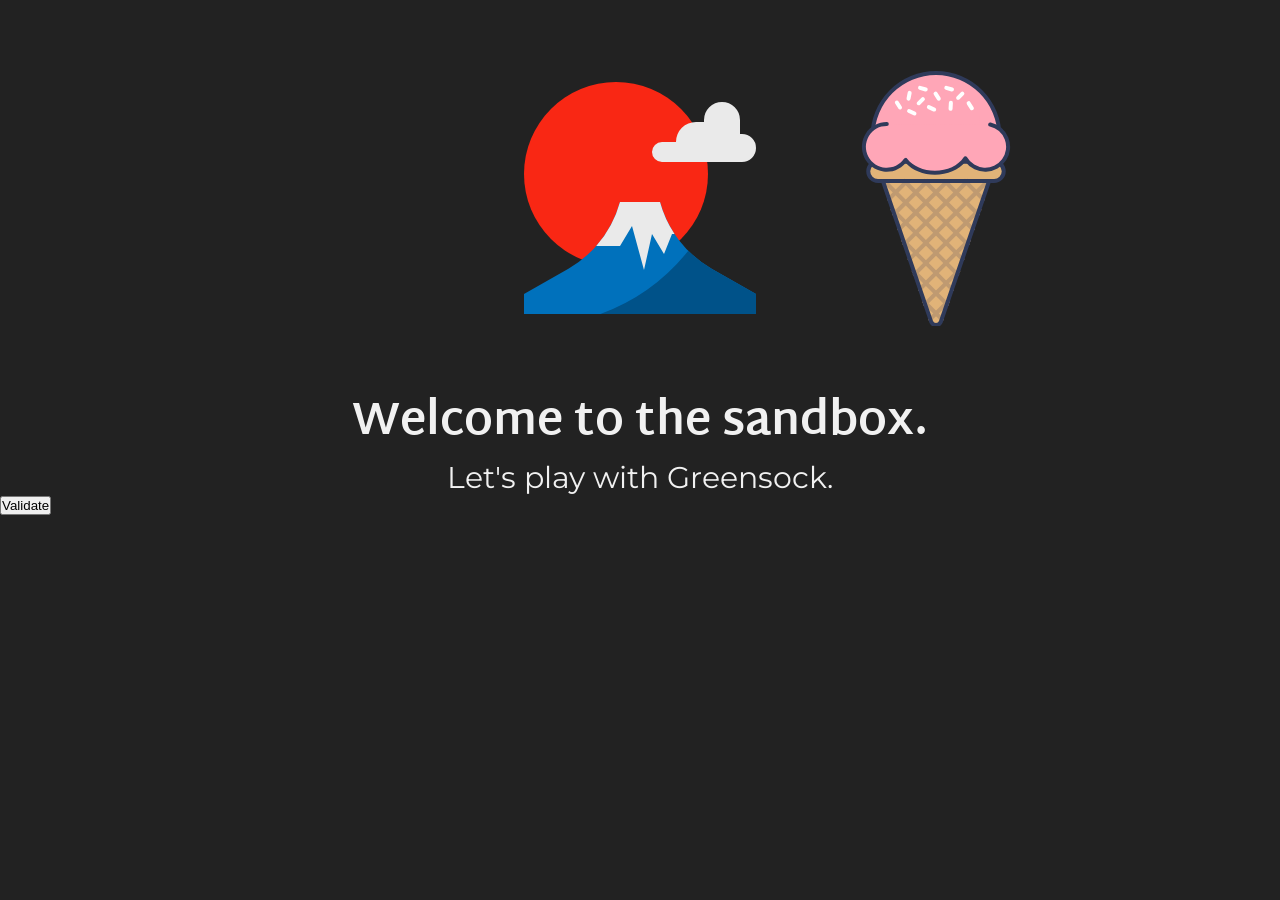
==== 1. The basics of GSAP/index.html @ 4edf111b "Initial commit" ====
<!DOCTYPE html>
<html lang="fr">
  <head>
    <meta charset="UTF-8" />
    <meta http-equiv="X-UA-Compatible" content="IE=edge" />
    <meta name="viewport" content="width=device-width, initial-scale=1.0" />
    <title>Sandbox GSAP</title>
    <link rel="preconnect" href="https://fonts.gstatic.com" />
    <link
      href="https://fonts.googleapis.com/css2?family=Martel+Sans:wght@600;700;800;900&family=Montserrat:ital,wght@0,100;0,300;0,400;1,200&display=swap"
      rel="stylesheet"
    />
    <link rel="stylesheet" href="style.css" />
  </head>
  <body>

    <div class="container-images">
      <img class="img1" src="./ressources/cat.svg" alt="chat" />
      <img class="img2" src="./ressources/fuji.svg" alt="mount fuji" />
      <img class="img3" src="./ressources/ice-cream.svg" alt="ice cream" />
    </div>

    <h1 class="title">Welcome to the sandbox.</h1>
    <p class="txt">Let's play with Greensock.</p>

    <!-- Stagger -->

 <!-- <div class="container-btns">
    <button class="btn">CONFIRM</button>
    <button class="btn">CONFIRM</button>
    <button class="btn">CONFIRM</button>
    <button class="btn">CONFIRM</button>
    <button class="btn">CONFIRM</button>
    <button class="btn">CONFIRM</button>
    </div>  -->

    <button class="btn">Validate</button>


    <script src="https://cdnjs.cloudflare.com/ajax/libs/gsap/3.6.1/gsap.min.js"></script>
    <script src="app.js"></script>
  </body>
</html>
---- 1. The basics of GSAP/style.css ----
*,
::before,
::after {
  box-sizing: border-box;
  margin: 0;
  padding: 0;
}

body {
  background: #222;
  overflow: hidden;
}

.container-images {
  display: flex;
  justify-content: center;
  width: 100%;
  margin-top: 50px;
}

img {
  width: 20%;
  height: auto;
  flex-shrink: 1;
  margin: 20px;
}

.img1 {
  visibility: hidden;
}

/* .img1, .img2, .img3 {
    opacity: 0;
}  */

h1,
p {
  text-align: center;
  color: #f1f1f1;
  line-height: 1.2;
}
h1 {
  margin-top: 50px;
  font-size: clamp(25px, 7vw, 45px);
  padding: 0 10px;
  font-family: Martel Sans, sans-serif;
}
p {
  margin-top: 10px;
  font-size: clamp(18px, 5vw, 30px);
  padding: 0 10px;
  font-family: Montserrat, sans-serif;
}

.container-btns {
  margin-top: 100px;
  display: flex;
  justify-content: center;
  align-items: center;
  flex-direction: column;
}
.container-btns button {
  padding: 10px 20px;
  margin: 10px 0;
  font-size: 20px;
  background: transparent;
  border: 1px solid #f1f1f1;
  color: #f1f1f1;
  cursor: pointer;
}

@media screen and (max-width: 910px) {
  .container-images {
    margin-top: 20px;
  }
  img {
    width: 30%;
    margin: 0px;
  }
  h1 {
    margin-top: 50px;
 }
}
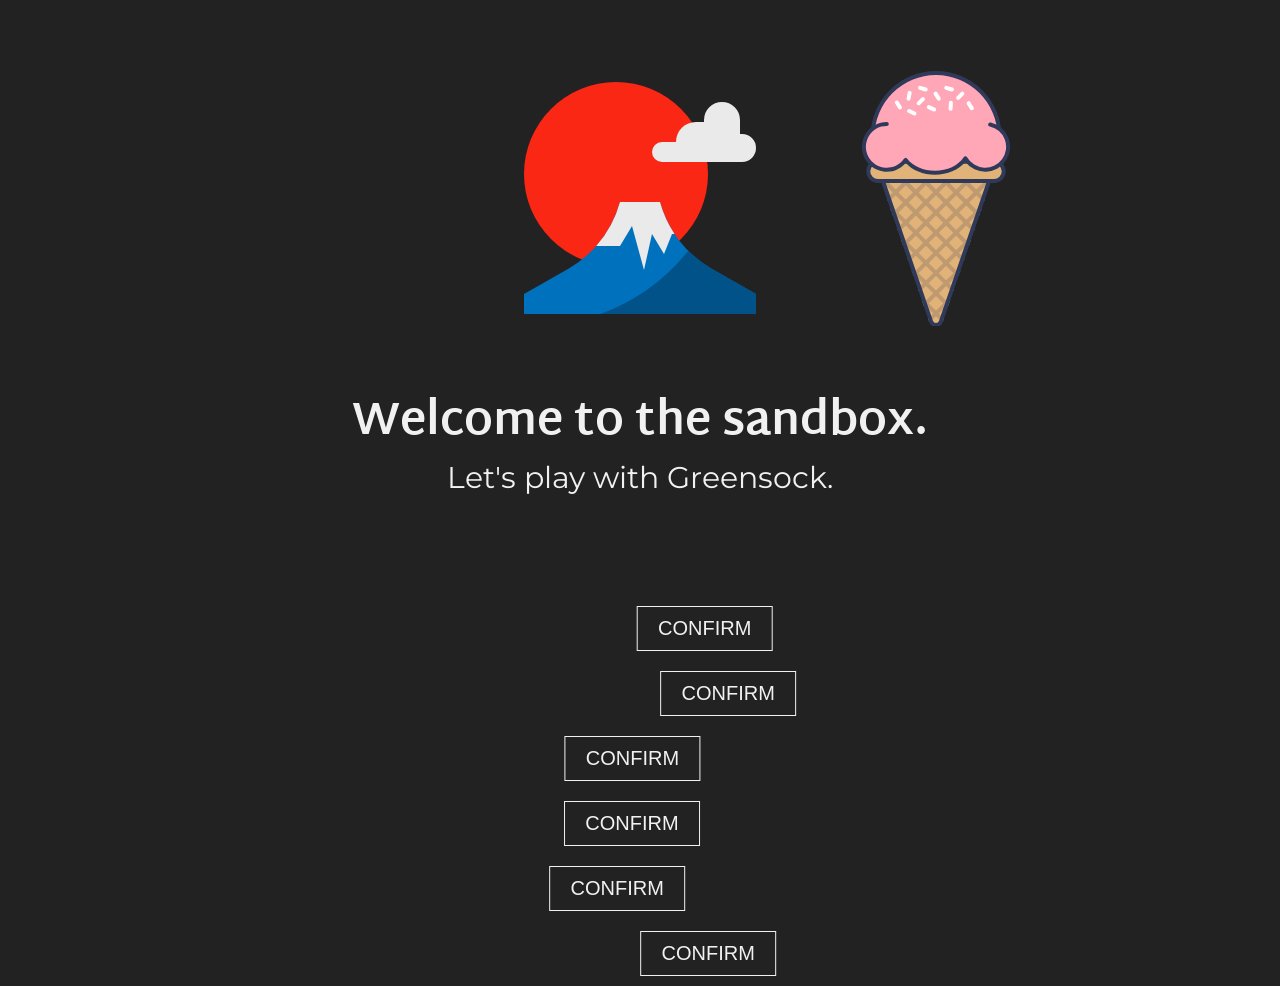
==== commit a3b44f1c: "up" ====
--- a/1. The basics of GSAP/index.html
+++ b/1. The basics of GSAP/index.html
@@ -13,7 +13,6 @@
     <link rel="stylesheet" href="style.css" />
   </head>
   <body>
-
     <div class="container-images">
       <img class="img1" src="./ressources/cat.svg" alt="chat" />
       <img class="img2" src="./ressources/fuji.svg" alt="mount fuji" />
@@ -23,19 +22,14 @@
     <h1 class="title">Welcome to the sandbox.</h1>
     <p class="txt">Let's play with Greensock.</p>
 
-    <!-- Stagger -->
-
- <!-- <div class="container-btns">
-    <button class="btn">CONFIRM</button>
-    <button class="btn">CONFIRM</button>
-    <button class="btn">CONFIRM</button>
-    <button class="btn">CONFIRM</button>
-    <button class="btn">CONFIRM</button>
-    <button class="btn">CONFIRM</button>
-    </div>  -->
-
-    <button class="btn">Validate</button>
-
+    <div class="container-btns">
+      <button class="btn">CONFIRM</button>
+      <button class="btn">CONFIRM</button>
+      <button class="btn">CONFIRM</button>
+      <button class="btn">CONFIRM</button>
+      <button class="btn">CONFIRM</button>
+      <button class="btn">CONFIRM</button>
+    </div>
 
     <script src="https://cdnjs.cloudflare.com/ajax/libs/gsap/3.6.1/gsap.min.js"></script>
     <script src="app.js"></script>
